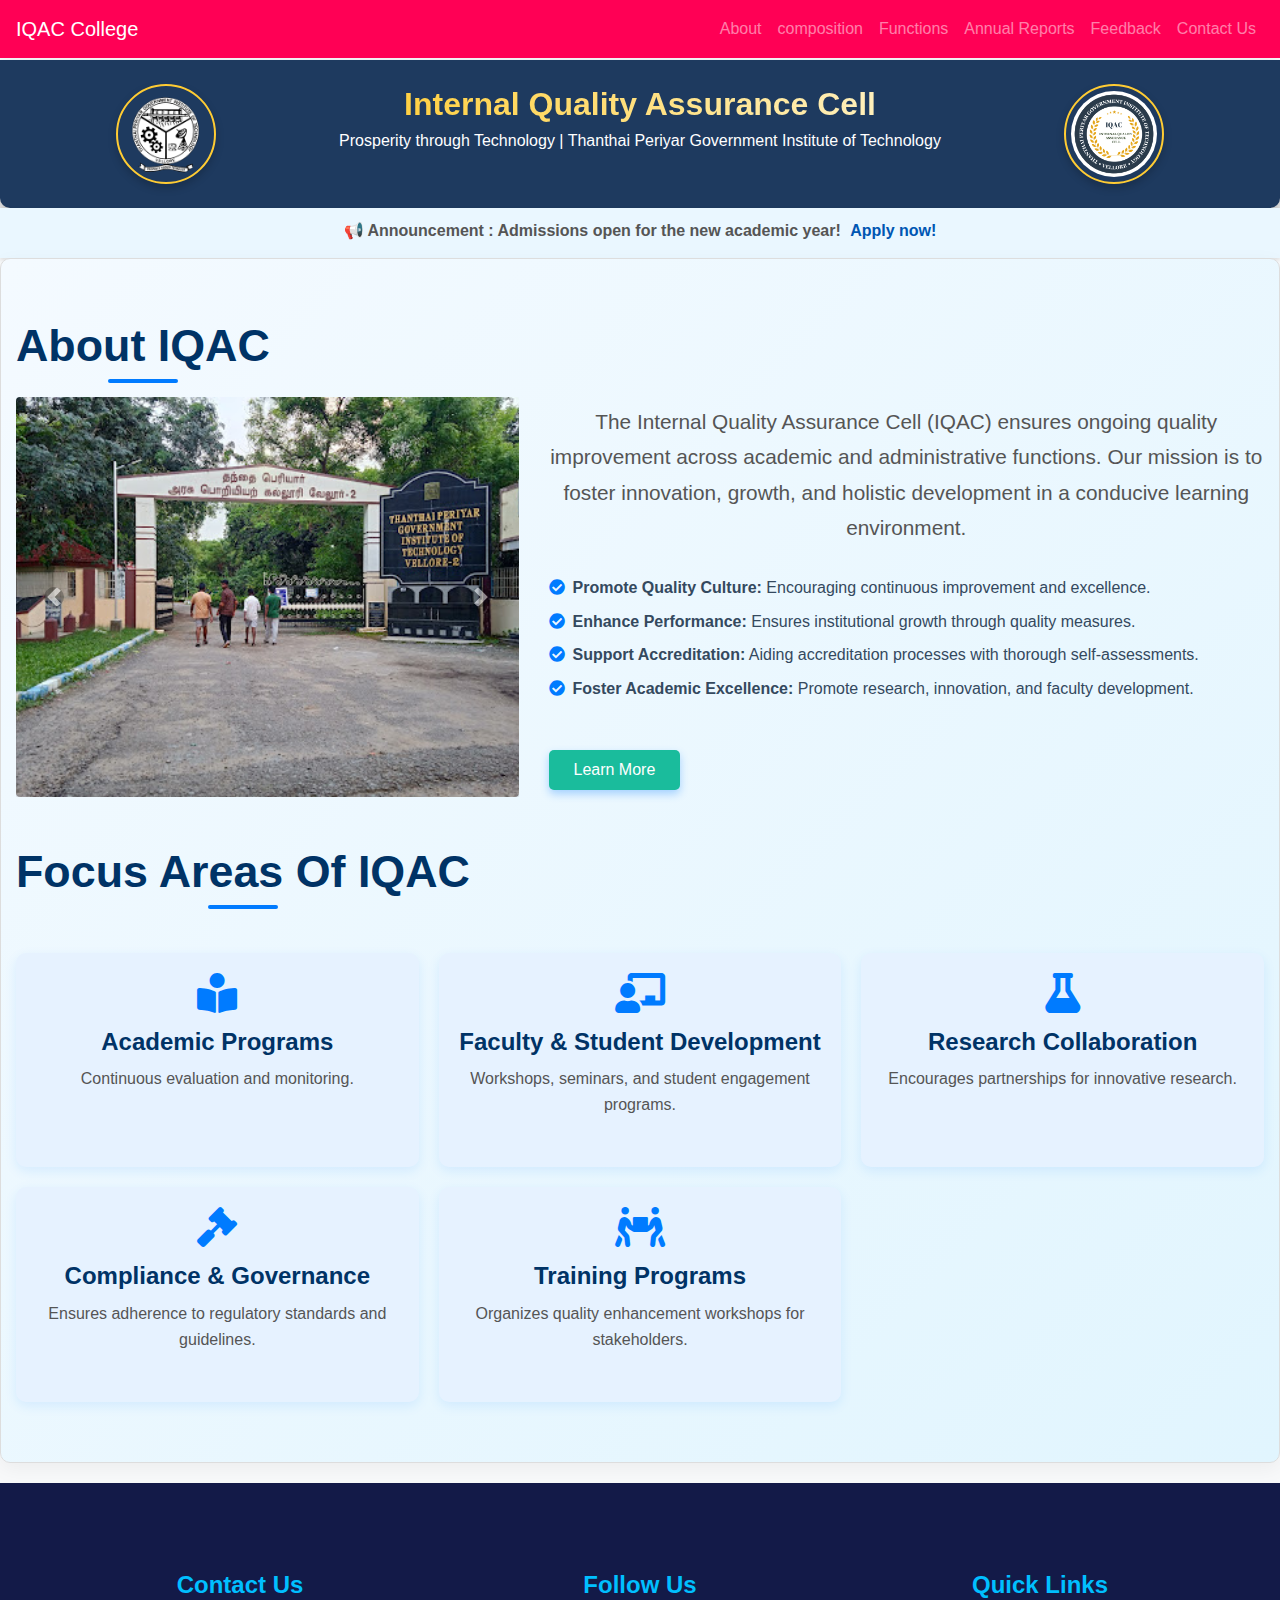
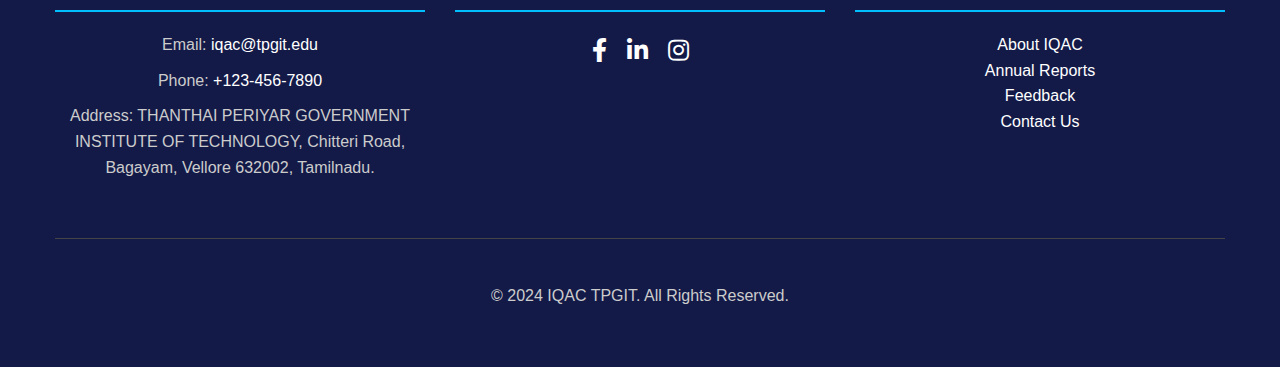
==== trail/about.html @ 78197c5c "Add files via upload" ====
<!DOCTYPE html>
<html lang="en">
<head>
    <meta charset="UTF-8">
    <meta name="viewport" content="width=device-width, initial-scale=1.0">
    <title>About IQAC</title>
    <link rel="stylesheet" href="https://maxcdn.bootstrapcdn.com/bootstrap/4.5.2/css/bootstrap.min.css">
    <link rel="stylesheet" href="styles.css">
    <link rel="stylesheet" href="https://cdnjs.cloudflare.com/ajax/libs/font-awesome/5.15.4/css/all.min.css">

</head>
<body>

    <!-- Navigation -->
    <nav class="navbar navbar-expand-lg navbar-dark fixed-top ">
        <a class="navbar-brand" href="#">IQAC College</a>
        <button class="navbar-toggler" type="button" data-toggle="collapse" data-target="#navbarNav" aria-controls="navbarNav" aria-expanded="false" aria-label="Toggle navigation">
            <span class="navbar-toggler-icon"></span>
        </button>
        
        <div class="collapse navbar-collapse" id="navbarNav">
            <ul class="navbar-nav ml-auto">
                <li class="nav-item"><a class="nav-link" href="about.html" >About</a></li>
                <li class="nav-item"><a class="nav-link" href="composition.html">composition</a></li>
                <li class="nav-item"><a class="nav-link" href="functions.html">Functions</a></li>
                <li class="nav-item"><a class="nav-link" href="reports.html">Annual Reports</a></li>
                <li class="nav-item"><a class="nav-link" href="feedback.html">Feedback</a></li>
                <li class="nav-item"><a class="nav-link" href="contact.html">Contact Us</a></li>
                
            </ul>
        </div>
    </nav>


<!-- Header Section with Logos and Text -->
<header class="header-section py-4">
    <div class="container-fluid d-flex align-items-center justify-content-between">
        <!-- Left Logo (TPGIT) -->
        <div class="logo-left">
            <img src="images/tpgit logo.png" alt="TPGIT Logo" class="logo rounded-circle">
        </div>
        
        <!-- Center Text (College Name and Additional Text) -->
        <div class="header-text text-center">
            <h1 class="college-name">Internal Quality Assurance Cell</h1>
            <p class="tagline">Prosperity through Technology | Thanthai Periyar Government Institute of Technology</p>
        </div>
        
        <!-- Right Logo (IQAC) -->
        <div class="logo-right">
            <img src="images/iqac logo.jpg" alt="IQAC Logo" class="logo rounded-circle">
        </div>
    </div>
</header>

<!-- Announcement Block -->
<div class="announcement-bar">
    <div class="announcement-text">
        <p>📢 Announcement : Admissions open for the new academic year! <a href="#" style="text-decoration: none;"> Apply now!</a></p>
    </div>
</div>

<section id="about" class="about-section">
    <div class="container-fluid">
        <h2 class="text-center mb-4">About IQAC</h2>
        <div class="row align-items-center">
            <div class="col-md-5">
                <!-- Image Slider -->
                <div id="aboutSlider" class="carousel slide" data-ride="carousel" data-interval="3000" data-pause="false">
                    <div class="carousel-inner">
                        <div class="carousel-item active">
                            <img src="images/about.jpg" alt="Slider Image 1" class="d-block w-100 img-fluid rounded shadow">
                        </div>
                        <div class="carousel-item">
                            <img src="images/about.jpg" alt="Slider Image 2" class="d-block w-100 img-fluid rounded shadow">
                        </div>
                        <div class="carousel-item">
                            <img src="images/about.jpg" alt="Slider Image 3" class="d-block w-100 img-fluid rounded shadow">
                        </div>
                    </div>
                    <a class="carousel-control-prev" href="#aboutSlider" role="button" data-slide="prev">
                        <span class="carousel-control-prev-icon" aria-hidden="true"></span>
                        <span class="sr-only">Previous</span>
                    </a>
                    <a class="carousel-control-next" href="#aboutSlider" role="button" data-slide="next">
                        <span class="carousel-control-next-icon" aria-hidden="true"></span>
                        <span class="sr-only">Next</span>
                    </a>
                </div>
            </div>

            <div class="col-md-7">
                <p class="lead">The Internal Quality Assurance Cell (IQAC) ensures ongoing quality improvement across academic and administrative functions. Our mission is to foster innovation, growth, and holistic development in a conducive learning environment.</p>
                <ul class="list-group list-group-flush mb-4">
                    <li class="list-group-item border-0 p-0 mb-2">
                        <i class="fas fa-check-circle text-primary mr-2"></i><strong>Promote Quality Culture:</strong> Encouraging continuous improvement and excellence.
                    </li>
                    <li class="list-group-item border-0 p-0 mb-2">
                        <i class="fas fa-check-circle text-primary mr-2"></i><strong>Enhance Performance:</strong> Ensures institutional growth through quality measures.
                    </li>
                    <li class="list-group-item border-0 p-0 mb-2">
                        <i class="fas fa-check-circle text-primary mr-2"></i><strong>Support Accreditation:</strong> Aiding accreditation processes with thorough self-assessments.
                    </li>
                    <li class="list-group-item border-0 p-0 mb-2">
                        <i class="fas fa-check-circle text-primary mr-2"></i><strong>Foster Academic Excellence:</strong> Promote research, innovation, and faculty development.
                    </li>
                </ul>
                <a href="#more-info" class="btn btn-secondary mt-3 px-8 py-2">Learn More</a>
            </div>
        </div>
   

        <div class="row mt-5">
            <div class="col-md-12">
                <h3 class="text-center mb-4">Focus Areas of IQAC</h3>
                <div class="focus-grid">
                    <div class="focus-card">
                        <i class="fas fa-book-reader focus-icon"></i>
                        <h4>Academic Programs</h4>
                        <p>Continuous evaluation and monitoring.</p>
                    </div>
                    <div class="focus-card">
                        <i class="fas fa-chalkboard-teacher focus-icon"></i>
                        <h4>Faculty & Student Development</h4>
                        <p>Workshops, seminars, and student engagement programs.</p>
                    </div>
                    <div class="focus-card">
                        <i class="fas fa-flask focus-icon"></i>
                        <h4>Research Collaboration</h4>
                        <p>Encourages partnerships for innovative research.</p>
                    </div>
                    <div class="focus-card">
                        <i class="fas fa-gavel focus-icon"></i>
                        <h4>Compliance & Governance</h4>
                        <p>Ensures adherence to regulatory standards and guidelines.</p>
                    </div>
                    <div class="focus-card">
                        <i class="fas fa-people-carry focus-icon"></i>
                        <h4>Training Programs</h4>
                        <p>Organizes quality enhancement workshops for stakeholders.</p>
                    </div>
                </div>
            </div>
        </div>
    </div>
</section>





<!-- Footer with Contact Section -->
<footer class="footer  text-white py-5">
    <div class="container">
        <!-- Footer Contact Section -->
        <div class="row">
            <div class="col-md-4 text-center mb-4">
                <h5>Contact Us</h5>
                <p>Email: <a href="mailto:iqac@college.edu" class="text-white">iqac@tpgit.edu</a></p>
                <p>Phone: <a href="tel:+1234567890" class="text-white">+123-456-7890</a></p>
                <p>Address:  THANTHAI PERIYAR GOVERNMENT INSTITUTE OF TECHNOLOGY, Chitteri Road, Bagayam, Vellore 632002, Tamilnadu.</p>
            </div>

            <!-- Social Media Links -->
            <div class="col-md-4 text-center mb-4">
                <h5>Follow Us</h5>
                <div class="social-icons">
                    <a href="#" class="text-white mx-2"><i class="fab fa-facebook-f"></i></a>
                    <a href="#" class="text-white mx-2"><i class="fab fa-linkedin-in"></i></a>
                    <a href="#" class="text-white mx-2"><i class="fab fa-instagram"></i></a>
                </div>
            </div>

            <!-- Quick Links -->
            <div class="col-md-4 text-center mb-4">
                <h5>Quick Links</h5>
                <ul class="list-unstyled">
                    <li><a href="#about" class="text-white">About IQAC</a></li>
                    <li><a href="#reports" class="text-white">Annual Reports</a></li>
                    <li><a href="#feedback" class="text-white">Feedback</a></li>
                    <li><a href="#contact" class="text-white">Contact Us</a></li>
                </ul>
            </div>
        </div>

        <!-- Divider Line -->
        <hr class="my-4" style="border-color: #444;">

        <!-- Copyright Section -->
        <div class="text-center mt-4">
            <p>&copy; 2024 IQAC TPGIT. All Rights Reserved.</p>
        </div>
    </div>
</footer>

    
    
        <script src="https://code.jquery.com/jquery-3.5.1.slim.min.js"></script>
        <script src="https://cdn.jsdelivr.net/npm/@popperjs/core@2.9.2/dist/umd/popper.min.js"></script>
        <script src="https://stackpath.bootstrapcdn.com/bootstrap/4.5.2/js/bootstrap.min.js"></script>
    
        <script>
            document.querySelector('.navbar-toggler').addEventListener('click', function () {
                this.classList.toggle('collapsed');
                var navItems = document.querySelector('.navbar-nav');
                navItems.classList.toggle('show');
            });
    
            
        </script>
    
    
   
    <script src="https://cdn.botpress.cloud/webchat/v2.2/inject.js"></script>
<script src="https://files.bpcontent.cloud/2024/10/16/09/20241016092717-09FPUE5Q.js"></script>
    
    
    </body>
    </html>
---- trail/styles.css ----
/* Adding a light shadow and subtle border for all sections */
section {
    box-shadow: 0 4px 8px rgba(0, 0, 0, 0.1); /* Soft shadow */
    border: 1px solid #ddd; /* Light border */
    border-radius: 10px; /* Slight rounding for professional look */
    padding: 20px;
    background-color: #fff; /* White background to contrast shadows */
    margin-bottom: 20px;
}

footer {
    margin-top: auto; /* Sticky footer */
    padding: 20px 0;
    width: 100%;
}


/* Footer Styles */
.footer {
    background-color: #131a48; /* Darker background for the footer */
    color: #ffffff; /* White text */
    padding: 60px 0; /* Top and bottom padding */
}

/* Section Heading Styles */
.footer h5 {
    font-size: 1.5rem; /* Slightly larger heading */
    color: #00BFFF; /* Bright cyan color for headings */
    margin-bottom: 20px; /* Spacing below the heading */
    font-weight: 600; /* Semi-bold */
    border-bottom: 2px solid #00BFFF; /* Cyan border below heading */
    padding-bottom: 10px; /* Spacing below border */
}

/* Paragraph and List Styles */
.footer p, .footer ul {
    font-size: 1rem; /* Regular font size */
    margin-bottom: 10px; /* Spacing below paragraphs and list items */
    color: #ccc; /* Light grey text color */
}

/* Link Styles */
.footer a {
    color: #ffffff; /* White color for links */
    text-decoration: none; /* No underline */
    transition: color 0.3s ease; /* Smooth color transition */
}

.footer a:hover {
    color: #00BFFF; /* Bright cyan color on hover */
    text-decoration: underline; /* Underline on hover */
}

/* Social Media Icons */
.footer .social-icons a {
    font-size: 1.5rem; /* Size of social icons */
    margin-right: 15px; /* Spacing between icons */
    color: #ffffff; /* White color */
    transition: color 0.3s ease; /* Smooth color transition */
}

.footer .social-icons a:hover {
    color: #00BFFF; /* Bright cyan color on hover */
}

/* Divider Line */
footer hr {
    border: 0;
    border-top: 1px solid #555; /* Divider color */
}

/* Copyright Section */
.footer .text-center {
    padding-top: 20px; /* Spacing above copyright */
    margin-top: 20px; /* Spacing above copyright */
    font-size: 0.9rem; /* Slightly smaller font size */
    color: #ccc; /* Light grey color */
}

/* Responsive Design for Footer */
@media (max-width: 768px) {
    .footer {
        padding: 40px 0; /* Less padding on smaller screens */
    }

    .footer h5 {
        font-size: 1.2rem; /* Smaller heading for mobile */
    }

    .footer p, .footer ul {
        font-size: 0.9rem; /* Smaller text for mobile */
    }
}



body {
    font-family: 'Roboto', sans-serif; /* Gives a clean, modern look */
    line-height: 1.6; /* Ensures readability */
    background-color: #f8f9fa; /* Light gray background */
    margin: 0;
    padding: 0;
    overflow-x: hidden; /* Prevents horizontal scrolling */
    padding-top: 60px;
}
 
  
.navbar {
    background-color: #ff0055;
}


.header-section {
    background-color: #1E3A5F;
    color: #FFCC33;
    font-family: 'Montserrat', sans-serif;
    box-shadow: 0 8px 16px rgba(0, 0, 0, 0.3);
    border-radius: 0 0 10px 10px;
    padding: 20px 0;
}

.header-section .container {
    display: flex;
    align-items: center;
    justify-content: space-between;
    flex-wrap: wrap;
    padding: 10px 20px;
}

.header-section .logo-left, .header-section .logo-right {
    flex: 1;
    display: flex;
    justify-content: center;
}

.header-section .logo {
    max-height: 100px;
    width: auto;
    border: 2px solid #FFCC33;
    padding: 5px;
    box-shadow: 0 4px 8px rgba(0, 0, 0, 0.2);
    margin: 0 10px;
}

.header-section .header-text {
    flex: 2;
    text-align: center;
    margin: 0 20px;
}

.header-section .college-name {
    font-size: 2rem;
    font-weight: 600;
    background: linear-gradient(90deg, #FFCC33 0%, #FFF4CC 100%);
    -webkit-background-clip: text;
    -webkit-text-fill-color: transparent;
    margin: 0;
}

.header-section .tagline {
    font-size: 1rem;
    font-weight: 300;
    color: #FFFFFF;
    margin-top: 5px;
}



 


.announcement-bar {
    width: 100%;
    background-color: #eaf7ff; /* Light blue background */
    color: #003366; /* Dark blue text color for better contrast */
    font-family: 'Montserrat', sans-serif; /* Font style */
    font-size: 1rem; /* Font size */
    font-weight: 600; /* Bold text */
    text-align: center; /* Center text */
    padding: 10px 0; /* Vertical padding */
    box-shadow: 0 2px 4px rgba(0, 0, 0, 0.1); /* Slight shadow effect for depth */
    height: 50px; /* Fixed height */
}

.announcement-text {
    display: inline-block; /* Inline block for scrolling */
    white-space: nowrap; /* Prevent text wrapping */
    overflow: hidden; /* Hide overflowing text */
    animation: moveHorizontal 10s linear infinite; /* Animation for scrolling */
    font-size: 1.1rem; /* Slightly larger font size for emphasis */
}

.announcement-text a {
    color: #0056b3; /* Blue color for the link */
    text-decoration: underline; /* Underline for emphasis */
    margin-left: 5px; /* Spacing between text and link */
    transition: color 0.3s; /* Transition for hover effect */
}

.announcement-text a:hover {
    color: #003d7a; /* Darker blue on hover */
}

@keyframes moveHorizontal {
    0% {
        transform: translateX(100%); /* Start from right */
    }
    100% {
        transform: translateX(-100%); /* Move to left */
    }
}



/* About Section */
.about-section {
    background: linear-gradient(135deg, #f4faff 0%, #e1f5fe 100%);
    padding: 60px 0;
    border-radius: 10px;
    box-shadow: 0 6px 20px rgba(0, 0, 0, 0.05);
    transition: background 0.5s ease, transform 0.3s;
    position: relative;
}

.about-section:hover {
    background: linear-gradient(135deg, #e1f5fe 0%, #f4faff 100%);
    transform: translateY(-5px);
}

.about-image {
    transition: transform 0.3s ease, box-shadow 0.3s ease;
}

.about-image:hover {
    transform: scale(1.05);
    box-shadow: 0 8px 16px rgba(0, 123, 255, 0.2);
}

.about-section h2, .about-section h3 {
    font-size: 2.8rem;
    font-weight: 700;
    color: #003366;
    position: relative;
    display: inline-block;
    text-transform: capitalize;
}

.about-section h2::after, .about-section h3::after {
    content: '';
    width: 70px;
    height: 4px;
    background-color: #007bff;
    position: absolute;
    left: 50%;
    bottom: -10px;
    transform: translateX(-50%);
    border-radius: 2px;
}

.about-section .lead {
    font-size: 1.3rem;
    color: #555;
    line-height: 1.7;
}

.about-section .btn {
    background-color: #007bff;
    border: none;
    transition: background-color 0.3s ease;
    font-size: 1rem;
    font-weight: 500;
    box-shadow: 0 4px 8px rgba(0, 123, 255, 0.3);
}

.about-section .btn:hover {
    background-color: #0056b3;
}

/* Focus Areas Section */
.focus-grid {
    display: grid;
    grid-template-columns: repeat(3, 1fr);
    gap: 20px;
    margin-top: 30px;
}

.focus-card {
    background-color: #e6f2ff;
    border-radius: 10px;
    padding: 20px;
    text-align: center;
    box-shadow: 0 4px 12px rgba(0, 123, 255, 0.1);
    transition: transform 0.3s, box-shadow 0.3s ease;
}

.focus-card:hover {
    transform: translateY(-5px);
    box-shadow: 0 6px 16px rgba(0, 123, 255, 0.3);
}

.hi{
    background-color:#e6f2ff;
}

.focus-icon {
    font-size: 2.5rem;
    color: #007bff;
    margin-bottom: 15px;
}

.focus-card h4 {
    font-size: 1.5rem;
    font-weight: 600;
    margin-bottom: 10px;
    color: #003366;
}

.focus-card p {
    font-size: 1rem;
    color: #555;
}

/* Responsive Design */
@media (max-width: 768px) {
    .about-section {
        padding: 40px 0;
    }

    .about-section h2, .about-section h3 {
        font-size: 2.2rem;
    }

    .about-section .btn {
        width: 100%;
    }

    .focus-grid {
        grid-template-columns: 1fr;
    }
}








/* Members Section Styling */
.members-section {
    background: linear-gradient(135deg, #f8f9fa 0%, #e9ecef 100%);
    padding: 80px 0;
    position: relative;
}

/* Section Title Styling */
.section-title {
    font-size: 2.5rem;
    color: #2c3e50;
    margin-bottom: 40px;
    text-transform: uppercase;
    display: inline-block;
    position: relative;
    animation: glow 2s ease-in-out infinite alternate;
}

.section-title span {
    background: linear-gradient(90deg, #6c757d, #5a6268);
    -webkit-background-clip: text;
    -webkit-text-fill-color: transparent;
}

/* Glow Animation */
@keyframes glow {
    from { text-shadow: 0 0 10px rgba(108, 117, 125, 0.6); }
    to { text-shadow: 0 0 20px rgba(90, 98, 104, 0.8); }
}

/* Card Styling */
.member-card {
    border: none;
    border-radius: 15px;
    transition: transform 0.4s ease, box-shadow 0.4s ease;
    background-color: #fff;
}

.member-card:hover {
    transform: translateY(-10px);
    box-shadow: 0 15px 30px rgba(0, 0, 0, 0.15);
}

 
/* Card Image Styling */
#members .card-img-top {
    width: 120px;
    height: 120px;
    border: 2px solid #ddd;
    object-fit: cover;
    border-radius: 50%; /* Circular image */
    box-shadow: 0 4px 12px rgba(0, 0, 0, 0.1); /* Image shadow */
    transition: all 0.3s ease;
}

#members .card:hover .card-img-top {
    transform: scale(1.05); /* Image scaling on hover */
}

/* Card Title */
.member-card .card-title {
    font-size: 1.5rem;
    font-weight: bold;
    color: #2c3e50;
    transition: color 0.3s ease;
}

.member-card:hover .card-title {
    color: #1e272e;
}

/* Card Description */
.member-card .description {
    font-size: 1rem;
    color: #6c757d;
    margin-top: 10px;
    line-height: 1.5;
}

/* Horizontal Rule */
.member-card hr {
    width: 50%;
    border-top: 2px solid #6c757d;
    margin: 15px 0;
    opacity: 0;
    animation: fadeIn 0.6s forwards;
}

/* Fade-in Animation */
@keyframes fadeIn {
    to { opacity: 1; }
}

/* Responsive Design */
@media (max-width: 768px) {
    .section-title {
        font-size: 2rem;
    }

    .member-card img {
        width: 100px;
        height: 100px;
    }
}



/* Section Title Styling */
.section-title {
    font-size: 3rem;
    font-weight: 800;
    text-transform: uppercase;
    color: #4a4a4a; /* Light slate gray for a clean, professional look */
    letter-spacing: 1.5px;
    text-align: center;
    margin-bottom: 60px;
    position: relative;
    animation: fadeIn 1.5s ease-in-out;
    display: inline-block;
    width: 100%; /* Ensures full centering */
}

/* Subtle Shadow for Depth */
.section-title span {
    display: inline-block;
    color: #4a4a4a; /* Consistent single color */
    text-shadow: 2px 2px 6px rgba(0, 0, 0, 0.1); /* Light shadow for depth */
    position: relative;
    animation: textGlow 2s infinite alternate;
}

/* Glow Animation (Light) */
@keyframes textGlow {
    from {
        text-shadow: 2px 2px 8px rgba(0, 0, 0, 0.15);
    }
    to {
        text-shadow: 4px 4px 12px rgba(0, 0, 0, 0.2);
    }
}

/* Decorative Underline */
.section-title::after {
    content: "";
    display: block;
    width: 150px;
    height: 4px;
    background-color: #4a4a4a; /* Single color underline */
    margin: 10px auto 0;
    border-radius: 8px;
    animation: growLine 1s ease-out;
}

/* Underline Animation */
@keyframes growLine {
    from {
        width: 0;
    }
    to {
        width: 150px;
    }
}

/* Fade-In Entry Animation */
@keyframes fadeIn {
    0% {
        opacity: 0;
        transform: translateY(30px);
    }
    100% {
        opacity: 1;
        transform: translateY(0);
    }
}

/* Responsive Design Adjustments */
@media (max-width: 768px) {
    .section-title {
        font-size: 2.4rem;
    }
    .section-title::after {
        width: 100px;
    }
}





/* General Section Styling */
.section-title {
    font-size: 2.5rem;
    color: #2C3E50; /* Darker shade for titles */
    font-weight: 700;
    text-align: center;
    margin-bottom: 40px;
    border-bottom: 3px solid #2C3E50;
    padding-bottom: 15px;
    letter-spacing: 1px;
}

/* Card Styling */
.card {
    border: none;
    border-radius: 12px;
    background: linear-gradient(145deg, #f2f2f2, #e6e6e6); /* Soft gradient */
    box-shadow: 0 8px 20px rgba(0, 0, 0, 0.05);
    transition: all 0.3s ease;
}

.card:hover {
    transform: translateY(-5px);
    box-shadow: 0 10px 30px rgba(0, 0, 0, 0.1);
}

.function-card .icon, .responsibility-card .icon {
    font-size: 2rem; /* Larger icons for better visual appeal */
    color: #E67E22; /* Warm accent color */
    margin-right: 15px;
}

.function-card p, .responsibility-card p {
    font-size: 1.1rem;
    color: #555555; /* Softer text color for better readability */
    line-height: 1.8;
}

.function-card:hover .icon, .responsibility-card:hover .icon {
    color: #D35400; /* Darker tone of accent color on hover */
}

/* Mission and Vision Section */
.mission-vision-section {
    background-color: #f9f9f9;
    padding: 60px 20px;
    text-align: center;
    margin-top: 50px;
}

.mission-vision-card {
    background-color: #ffffff;
    border-radius: 12px;
    box-shadow: 0 6px 18px rgba(0, 0, 0, 0.1);
    padding: 30px;
    margin: 20px auto;
    max-width: 700px;
}

.mission-vision-card h3 {
    font-size: 2rem;
    color: #34495E; /* Darker shade for headings */
    margin-bottom: 15px;
}

.mission-vision-card p {
    font-size: 1.1rem;
    color: #555555;
    line-height: 1.8;
}

.mission-vision-card .icon {
    font-size: 3rem;
    color: #E67E22;
    margin-bottom: 20px;
}

/* Media Query for Responsiveness */
@media (max-width: 768px) {
    .section-title {
        font-size: 1.8rem;
        margin-bottom: 30px;
    }
    .mission-vision-card {
        padding: 20px;
        max-width: 100%;
    }
}




/* General Section Styling */
.section-title {
    font-size: 2.4rem;
    color: #2C3E50;
    font-weight: 700;
    margin-bottom: 30px;
    text-align: center;
    border-bottom: 2px solid #2C3E50;
    padding-bottom: 10px;
}

.section-subtitle {
    font-size: 1.1rem;
    color: #7F8C8D;
    margin-bottom: 40px;
    text-align: center;
}

/* Mission & Vision Cards */
.mission-card, .vision-card {
    background-color: #ffffff;
    border: 1px solid #ddd;
    border-radius: 10px;
    box-shadow: 0 4px 10px rgba(0, 0, 0, 0.05);
    padding: 30px;
    transition: transform 0.3s ease, box-shadow 0.3s ease;
}

.mission-card:hover, .vision-card:hover {
    transform: translateY(-5px);
    box-shadow: 0 8px 15px rgba(0, 0, 0, 0.1);
}

.mission-title, .vision-title {
    font-size: 1.5rem;
    color: #1A3C40;
    margin-bottom: 20px;
}

.mission-card p, .vision-card p {
    font-size: 1rem;
    color: #555;
    line-height: 1.8;
}

/* Report Card Styling */
.report-card {
    background-color: #ffffff;
    border: 1px solid #ddd;
    border-radius: 12px;
    transition: transform 0.3s ease, box-shadow 0.3s ease;
    padding: 25px;
}

.report-card:hover {
    box-shadow: 0 8px 15px rgba(0, 0, 0, 0.1);
    transform: translateY(-5px);
}

.report-card h5 {
    font-size: 1.35rem;
    color: #2C3E50;
    margin-bottom: 15px;
}

.report-card p {
    font-size: 1rem;
    color: #777;
    margin-bottom: 20px;
}

/* Button Styling */
.btn-custom {
    background-color: #1A3C40;
    color: #ffffff;
    font-size: 0.9rem;
    padding: 10px 20px;
    border-radius: 25px;
    transition: background-color 0.3s ease, box-shadow 0.3s ease;
}

.btn-custom:hover {
    background-color: #10292B;
    box-shadow: 0 4px 10px rgba(0, 0, 0, 0.2);
}

/* Responsive Adjustments */
@media (max-width: 768px) {
    .section-title {
        font-size: 2rem;
        margin-bottom: 20px;
    }
    .section-subtitle {
        font-size: 1rem;
        max-width: 100%;
    }
    .report-card, .mission-card, .vision-card {
        padding: 20px;
    }
    .report-card h5, .mission-title, .vision-title {
        font-size: 1.25rem;
    }
}





/* Feedback Section */
 

#feedback {
    background-color: #f8f9fa;
    padding: 50px 0;
    border-top: 2px solid #ccc;
    box-shadow: 0 4px 10px rgba(0, 0, 0, 0.1);
}

.section-title {
    font-size: 2.4rem;
    color: #34495E; /* Dark Blue-Gray */
    font-weight: 700;
    margin-bottom: 30px;
    text-align: center;
    border-bottom: 2px solid #34495E;
    padding-bottom: 10px;
}

.section-subtitle {
    font-size: 1.1rem;
    color: #7F8C8D; /* Gray */
    margin-bottom: 40px;
    text-align: center;
    max-width: 700px;
    margin-left: auto;
    margin-right: auto;
}

/* Star Rating */
.star-rating {
    color: #bdc3c7;
    font-size: 2rem;
}

.star-rating i:hover,
.star-rating i.active {
    color: #f39c12; /* Gold for active stars */
    cursor: pointer;
}

/* Form Styling */
.form-group label {
    font-weight: 600;
    color: #34495E; /* Dark Blue-Gray */
    font-size: 1.1rem;
    margin-bottom: 8px;
}

#feedbackInput, #feedbackCategory {
    border-radius: 8px;
    border: 1px solid #BDC3C7; /* Light Gray */
    padding: 15px;
    font-size: 1rem;
    color: #34495E; /* Dark Blue-Gray */
    background-color: #ffffff; /* White */
    transition: box-shadow 0.3s ease, border-color 0.3s ease;
}

#feedbackInput:focus, #feedbackCategory:focus {
    border-color: #2980B9; /* Bright Blue */
    box-shadow: 0 6px 12px rgba(41, 128, 185, 0.2);
}


#feedbackCategory {
    border-radius: 8px;
    border: 1px solid #BDC3C7; /* Light Gray */
    padding: 10px 12px; /* Reduce padding to avoid text clipping */
    font-size: 1rem; /* Adjust font size */
    line-height: 1.5; /* Line height for better text alignment */
    height: auto; /* Ensure height adjusts based on content */
    color: #34495E; /* Dark Blue-Gray */
    background-color: #ffffff; /* White background */
    transition: box-shadow 0.3s ease, border-color 0.3s ease;
    width: 100%; /* Full width */
    box-sizing: border-box; /* Include padding in width calculation */
}

#feedbackCategory:focus {
    border-color: #2980B9; /* Bright Blue */
    box-shadow: 0 6px 12px rgba(41, 128, 185, 0.2); /* Blue shadow on focus */
}


/* Button Styling */
.btn-custom {
    background-color: #2980B9; /* Bright Blue */
    color: #ffffff;
    font-size: 1.1rem;
    padding: 12px 30px;
    border-radius: 30px;
    transition: background-color 0.3s ease, box-shadow 0.3s ease;
    box-shadow: 0 4px 8px rgba(41, 128, 185, 0.3);
    border: none;
}

.btn-custom:hover {
    background-color: #1A5276; /* Darker Blue */
    box-shadow: 0 6px 15px rgba(26, 82, 118, 0.4);
}

/* Modal Styling */
.modal-content {
    padding: 20px;
}

.modal-title {
    font-size: 1.5rem;
    color: #34495E;
}

.modal-footer .btn {
    background-color: #2980B9;
    color: white;
    border: none;
}

.modal-footer .btn:hover {
    background-color: #1A5276;
}

/* Responsive Adjustments */
@media (max-width: 768px) {
    #feedback {
        padding: 30px 0;
    }
    .section-title {
        font-size: 2rem;
        margin-bottom: 20px;
    }
    .section-subtitle {
        font-size: 1rem;
    }
    .btn-custom {
        padding: 10px 25px;
        font-size: 1rem;
    }
}




/* Basic Reset */
* {
    margin: 0;
    padding: 0;
    box-sizing: border-box;
}

body {
    font-family: Arial, sans-serif;
    line-height: 1.6;
    background-color: #f8f9fa;
    color: #34495E; /* Dark Blue-Gray */
}

.container {
    max-width: 1200px;
    margin: 0 auto;
    padding: 0 15px;
}

h2 {
    font-size: 2.5rem;
    color: #2C3E50; /* Dark Blue */
    font-weight: 700;
    text-align: center;
    margin-bottom: 20px;
}

p {
    font-size: 1rem;
    color: #555;
    text-align: center;
    margin-bottom: 30px;
}

/* Contact Section */
#contact {
    background-color: #ffffff;
    padding: 60px 0;
    border-top: 3px solid #2C3E50;
}

.contact-info {
    background-color: #ecf0f1; /* Light Gray */
    border: 1px solid #ddd;
    padding: 20px;
    border-radius: 10px;
    box-shadow: 0 4px 8px rgba(0, 0, 0, 0.05);
}

.contact-info h5 {
    font-size: 1.5rem;
    color: #2C3E50;
    margin-bottom: 20px;
}

.contact-info ul {
    list-style: none;
}

.contact-info ul li {
    font-size: 1rem;
    margin-bottom: 10px;
    color: #555;
}

.contact-info ul li strong {
    color: #2C3E50;
}

.form-control {
    width: 100%;
    padding: 10px 15px;
    margin-bottom: 20px;
    border: 1px solid #BDC3C7;
    border-radius: 5px;
    font-size: 1rem;
    box-shadow: 0 4px 8px rgba(0, 0, 0, 0.05);
}

.form-control:focus {
    border-color: #3498DB;
    box-shadow: 0 6px 12px rgba(52, 152, 219, 0.3);
    outline: none;
}

.btn {
    background-color: #1ABC9C; /* Light Teal */
    color: #fff;
    padding: 12px 25px;
    border: none;
    border-radius: 5px;
    font-size: 1.2rem;
    cursor: pointer;
    transition: background-color 0.3s ease;
}

.btn:hover {
    background-color: #16A085; /* Dark Teal */
}

.bg-dark {
    background-color: #2C3E50;
}

.text-white {
    color: #fff;
}

.text-center {
    text-align: center;
}

 


/* About Section */
.about-section {
    background: linear-gradient(135deg, #f4faff 0%, #e1f5fe 100%);
    padding: 60px 0;
    border-radius: 10px;
    box-shadow: 0 6px 20px rgba(0, 0, 0, 0.05);
    transition: background 0.5s ease, transform 0.3s;
    position: relative;
}

.about-section:hover {
    background: linear-gradient(135deg, #e1f5fe 0%, #f4faff 100%);
    transform: translateY(-5px);
}

.about-section h2 {
    font-size: 2.8rem;
    font-weight: 700;
    color: #003366;
    text-align: center;
    margin-bottom: 30px;
}

.about-section .lead {
    font-size: 1.3rem;
    color: #555;
    line-height: 1.7;
}

.list-group-item {
    background-color: transparent;
    padding-left: 0;
    padding-right: 0;
}

.list-group-item i {
    color: #007bff;
}

.about-section .btn {
    background-color: #1ABC9C;
    border: none;
    transition: background-color 0.3s ease;
    font-size: 1rem;
    font-weight: 500;
    box-shadow: 0 4px 8px rgba(0, 123, 255, 0.3);
}

.about-section .btn:hover {
    background-color: #0056b3;
}

/* Carousel (Image Slider) */
.carousel-inner img {
    width: 100%;
    height: 400px; /* Adjust the height of the slider */
    object-fit: cover;
}

.carousel-control-prev-icon,
.carousel-control-next-icon {
    background-color: rgba(0, 0, 0, 0.5);
    border-radius: 50%;
}

@media (max-width: 768px) {
    .carousel-inner img {
        height: 250px;
    }
}
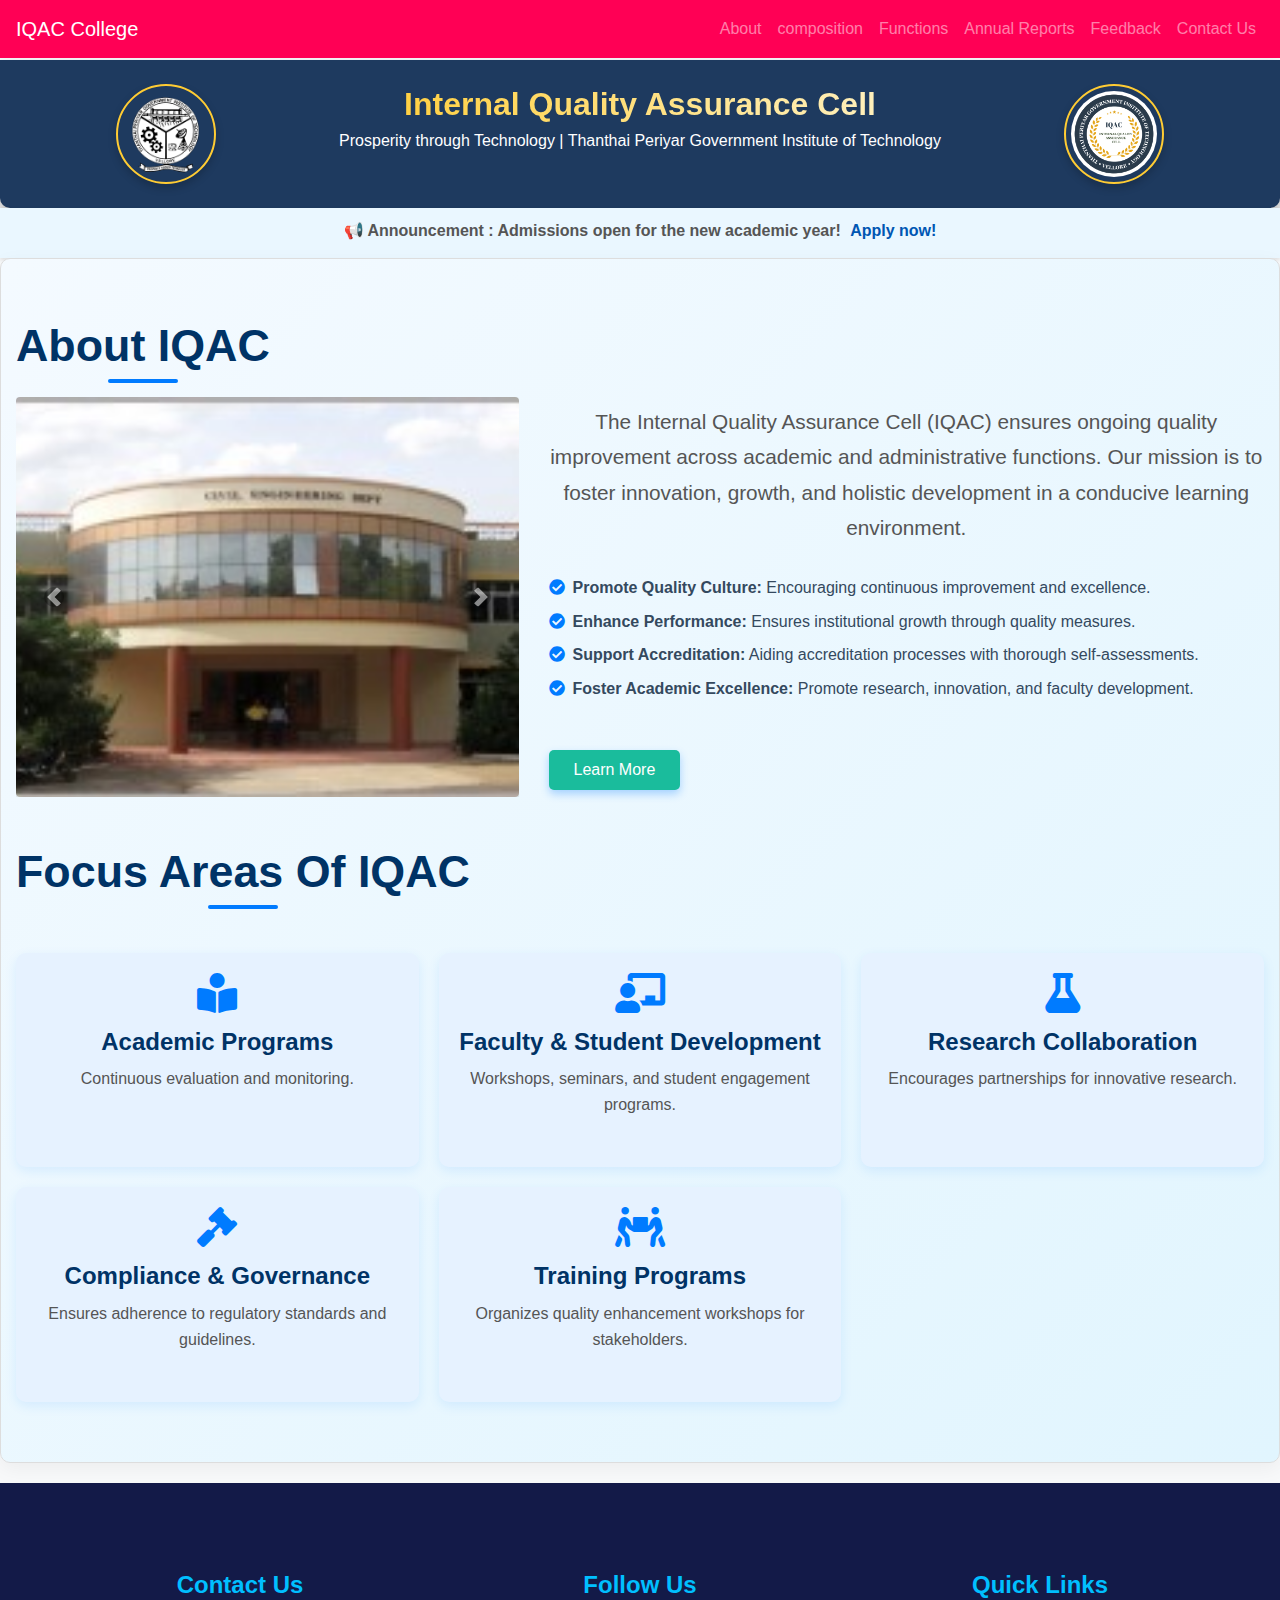
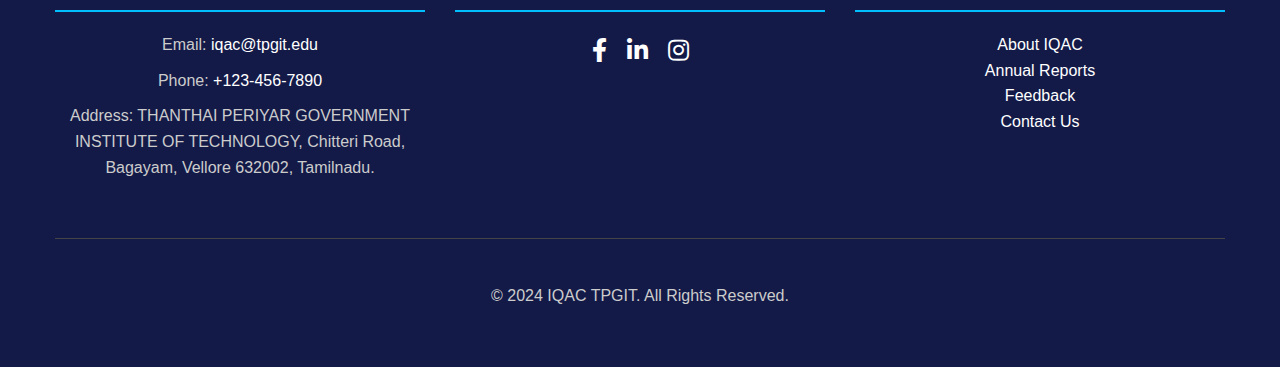
==== commit dc62b96d: "Update about.html" ====
--- a/trail/about.html
+++ b/trail/about.html
@@ -69,13 +69,13 @@
                 <div id="aboutSlider" class="carousel slide" data-ride="carousel" data-interval="3000" data-pause="false">
                     <div class="carousel-inner">
                         <div class="carousel-item active">
-                            <img src="images/about.jpg" alt="Slider Image 1" class="d-block w-100 img-fluid rounded shadow">
+                            <img src="images/IMG-20241017-WA0010.jpg" alt="Slider Image 1" class="d-block w-100 img-fluid rounded shadow">
                         </div>
                         <div class="carousel-item">
-                            <img src="images/about.jpg" alt="Slider Image 2" class="d-block w-100 img-fluid rounded shadow">
+                            <img src="images/IMG-20241017-WA0007.jpg" alt="Slider Image 2" class="d-block w-100 img-fluid rounded shadow">
                         </div>
                         <div class="carousel-item">
-                            <img src="images/about.jpg" alt="Slider Image 3" class="d-block w-100 img-fluid rounded shadow">
+                            <img src="images/IMG-20241017-WA009.jpg" alt="Slider Image 3" class="d-block w-100 img-fluid rounded shadow">
                         </div>
                     </div>
                     <a class="carousel-control-prev" href="#aboutSlider" role="button" data-slide="prev">
@@ -217,4 +217,4 @@
     
     </body>
     </html>
-    +    
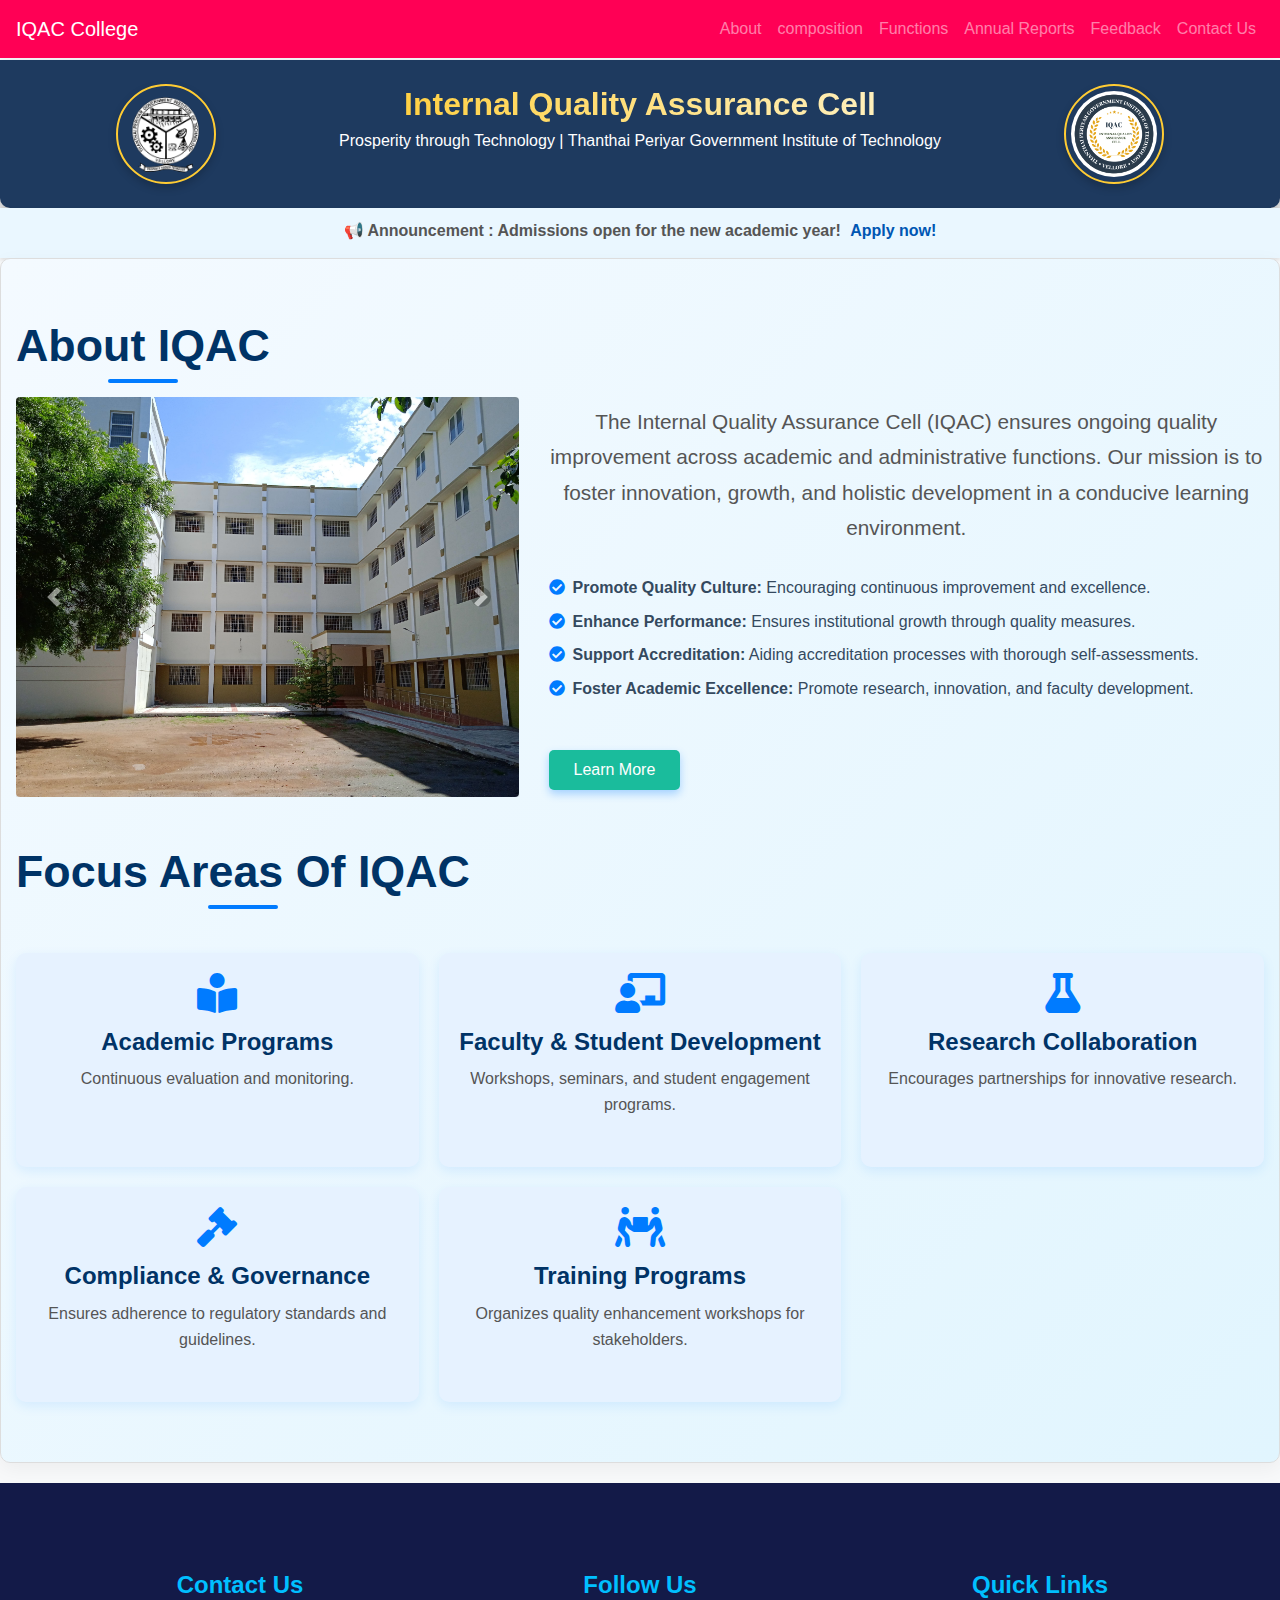
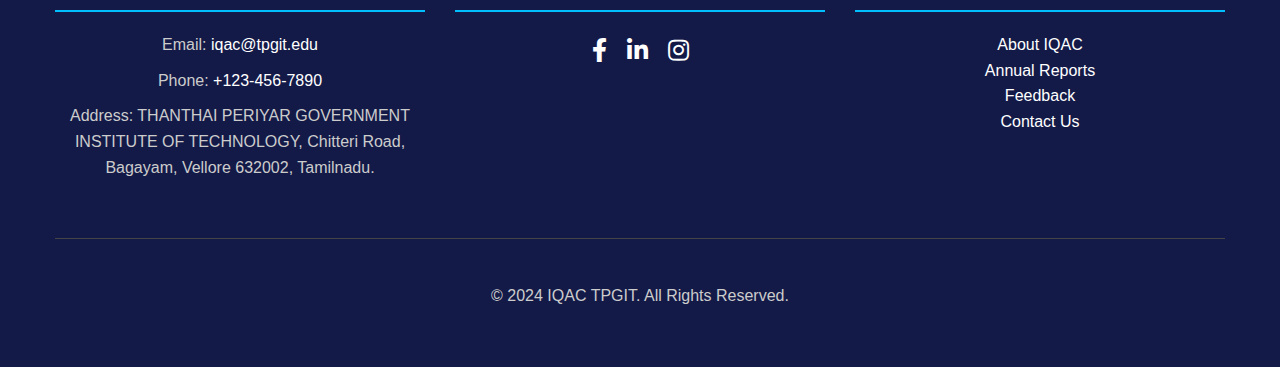
==== commit 99bc7c74: "Update about.html" ====
--- a/trail/about.html
+++ b/trail/about.html
@@ -69,7 +69,7 @@
                 <div id="aboutSlider" class="carousel slide" data-ride="carousel" data-interval="3000" data-pause="false">
                     <div class="carousel-inner">
                         <div class="carousel-item active">
-                            <img src="images/IMG-20241017-WA0010.jpg" alt="Slider Image 1" class="d-block w-100 img-fluid rounded shadow">
+                            <img src="images/IMG-20241017-WA0007.jpg" alt="Slider Image 1" class="d-block w-100 img-fluid rounded shadow">
                         </div>
                         <div class="carousel-item">
                             <img src="images/IMG-20241017-WA0007.jpg" alt="Slider Image 2" class="d-block w-100 img-fluid rounded shadow">
